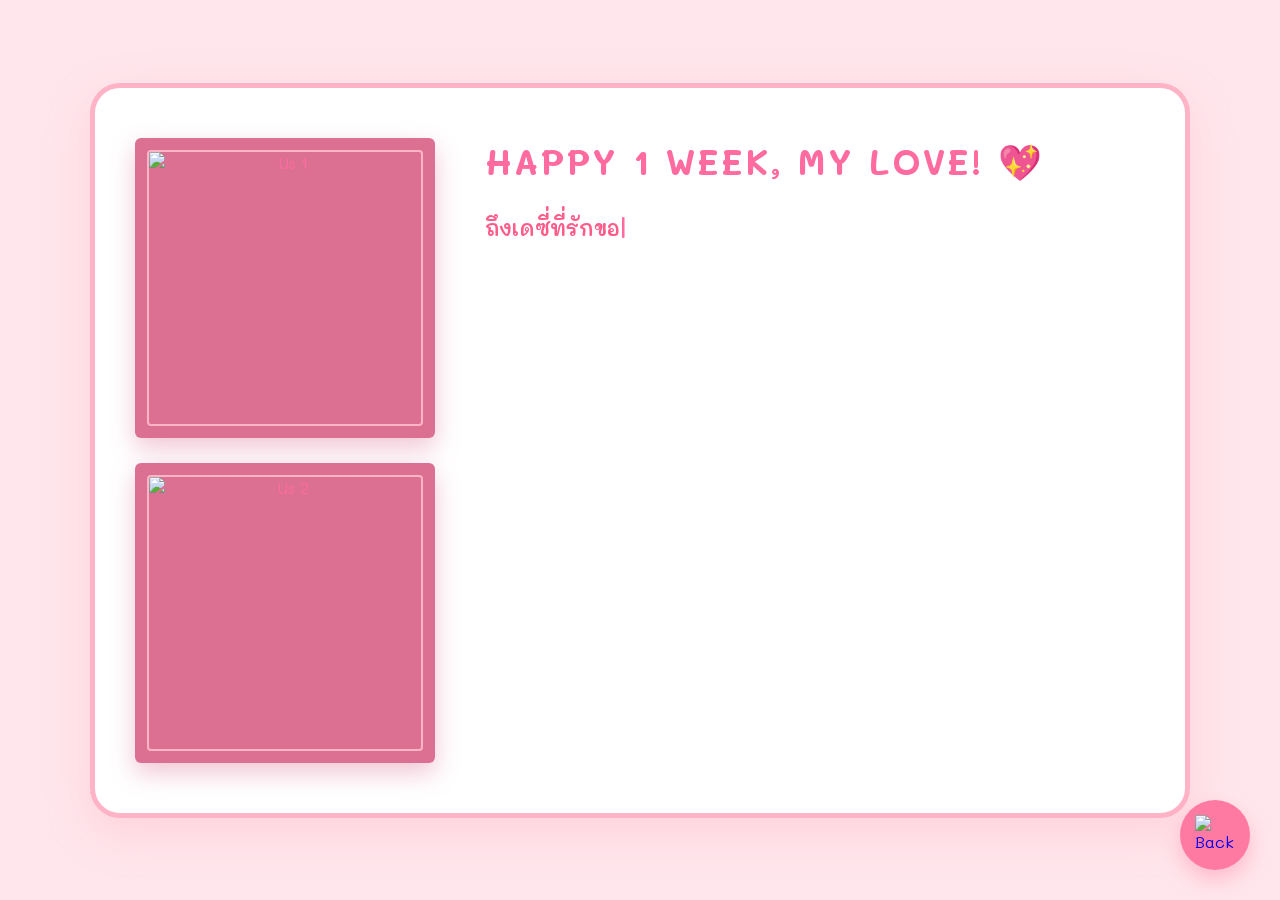
==== letter.html @ 190504b8 "main" ====
<!DOCTYPE html>
<html lang="th">
<head>
    <meta charset="UTF-8">
    <meta name="viewport" content="width=device-width, initial-scale=1.0">
    <title>A Letter for Daisy 💌</title>
    <link rel="stylesheet" href="style.css">
</head>
<body>
    <div class="container letter-container">
        
        <div class="letter-layout">
            <!-- 🌟 LEFT SIDE: TWO PICTURES 🌟 -->
            <div class="letter-pictures">
                <!-- Change the src to your chosen pictures -->
                <div class="letter-pic">
                    <img src="us4.jpg" alt="Us 1">
                </div>
                <div class="letter-pic">
                    <img src="us7.jpg" alt="Us 2">
                </div>
            </div>

            <!-- 🌟 RIGHT SIDE: THE LETTER 🌟 -->
            <div class="letter-content">
                <h2>HAPPY 1 WEEK, MY LOVE! 💖</h2>
                
                <!-- The JavaScript will type the letter into this box -->
                <div id="typewriter-text" class="typed-letter"></div>
            </div>
        </div>

    </div>

    <!-- The Floating Back Button -->
    <a href="index.html" class="floating-back-btn">
        <img src="back.png" alt="Back" class="back-icon">
    </a>

    <!-- 🌟 THE TYPEWRITER JAVASCRIPT 🌟 -->
    <script>
        // 👉 TYPE YOUR LETTER HERE! 
        // Use \n to make a new line/paragraph.
        const myLetter = `ถึงเดซี่ที่รักของเค้า, 

วันนี้ก็วันครบรอบ 1 สัปดาห์ของเราสองคนแล้วนะ เอาจริงๆเอิร์ธรู้สึกว่าเรื่องราวของเรามันพัฒนาขึ้นมาไวมากๆเลยนะ ตั้งแต่เราเริ่มรู้จักกัน เธอทำให้เค้ารู้สึกว่าชีวิตมันมีความหมายมากขึ้น

เค้ายังคงตื่นเต้นเสมอทุกครั้งที่ได้เจอเธอ ได้คุยกับเธอ ได้เห็นรอยยิ้มของเธอ มันทำให้เค้ารู้สึกว่าชีวิตนี้มันมีความสุขมากๆเลย อยากจะอยู่ถ่ายรูปคู่กับเธอทุกวันเลยนะ และเค้าก็อยากจะบอกเธอว่าเค้ารักเธอมากๆเลยนะ รักมากกว่าที่เค้าจะบรรยายออกมาเป็นคำพูดได้เลย

และเค้าก็อยากจะขอโทษที่บางครั้งเค้าอาจจะทำให้เธอรู้สึกเสียใจ รู้สึกไม่ดีบ้าง แต่เค้าก็อยากให้เธอรู้ว่าเค้ารักเธอมากๆนะ และเค้าจะพยายามเป็นคนที่ดีกว่านี้เพื่อเธอเสมอ`;

        // The animation engine
        const textElement = document.getElementById("typewriter-text");
        let i = 0;

        function typeWriter() {
            if (i < myLetter.length) {
                // If it sees a \n, it turns it into an HTML line break
                if (myLetter.charAt(i) === '\n') {
                    textElement.innerHTML += '<br>';
                } else {
                    textElement.innerHTML += myLetter.charAt(i);
                }
                i++;
                // 50 is the speed. Lower = faster, Higher = slower!
                setTimeout(typeWriter, 35); 
            }
        }

        // Wait a tiny bit after the page fades in before starting to type
        window.onload = () => {
            setTimeout(typeWriter, 800); 
        };
    </script>
</body>
</html>
---- style.css ----
@import url('https://fonts.googleapis.com/css2?family=Fredoka:wght@400;600&family=Mali:wght@400;600;700&display=swap');

* {
    box-sizing: border-box;
    margin: 0;
    padding: 0;
}

body {
    font-family: 'Mali', 'Fredoka', cursive; 
    background-color: #ffe6ec; 
    display: flex;
    justify-content: center;
    align-items: center;
    min-height: 100vh;
    color: #ff6b9e; 
    
    /* 🌟 FADE IN ANIMATION FOR EVERY PAGE 🌟 */
    animation: fadeIn 0.8s ease-in-out;
}

/* The Fade Keyframes */
@keyframes fadeIn {
    0% { opacity: 0; }
    100% { opacity: 1; }
}

a {
    text-decoration: none;
}

.container {
    background-color: #ffffff; 
    border: 5px solid #ffb3c6; 
    border-radius: 30px;
    padding: 60px 40px;
    text-align: center;
    width: 90%;
    max-width: 1000px;
    box-shadow: 0 15px 40px rgba(255, 179, 198, 0.4); 
}

header h1 {
    font-size: 3.5rem;
    margin-bottom: 10px;
    letter-spacing: 1px;
    color: #ff6b9e;
    font-weight: 700; 
}

header p {
    font-size: 1.5rem;
    margin-bottom: 50px;
    opacity: 0.9;
    color: #ff8fb3;
}

.gifts-grid {
    display: flex;
    justify-content: center;
    align-items: center;
    gap: 30px;
    margin-bottom: 50px;
}

.gift-card {
    background-color: #ff7aa2; /* 💖 Darker, richer pink for the buttons */
    border-radius: 25px;
    position: relative;
    overflow: hidden;
    cursor: pointer;
    transition: transform 0.3s ease, box-shadow 0.3s ease, background-color 0.3s ease;
    display: flex;
    justify-content: center;
    align-items: center;
    aspect-ratio: 1 / 1; 
    width: 30%; 
    max-width: 280px; 
}

.gift-img {
    width: 75%; 
    height: 75%;
    object-fit: contain; 
    position: relative;
    z-index: 2;
    transition: transform 0.3s ease;
}

.gift-card:hover {
    transform: scale(1.05);
    background-color: #ff5c8a; /* 💖 Even darker pink when hovering */
    box-shadow: 0 20px 40px rgba(255, 92, 138, 0.4);
}

.gift-card:hover .gift-img {
    transform: scale(1.1);
}

.gift-card:active {
    transform: scale(0.98);
}

.glow {
    position: absolute;
    top: 0; left: 0; width: 100%; height: 100%;
    background-image: radial-gradient(circle, rgba(255,255,255,0.8) 0%, rgba(255,255,255,0) 70%);
    opacity: 0;
    transition: opacity 0.3s ease;
    z-index: 1;
}

.gift-card:hover .glow {
    opacity: 1;
    animation: heartGlow 1.5s infinite alternate;
}

@keyframes heartGlow {
    0% { transform: scale(0.9); opacity: 0.5; }
    100% { transform: scale(1.1); opacity: 1; }
}

.for-daisy {
    font-size: 1.8rem;
    font-weight: 600;
    color: #ff8fb3;
}

/* 🌟 CUSTOM BACK BUTTON STYLES 🌟 */
.floating-back-btn {
    position: fixed;
    bottom: 30px;
    right: 30px;
    width: 70px;
    height: 70px;
    background-color: #ff7aa2; /* Matches the dark pink cards */
    border-radius: 50%;
    display: flex;
    justify-content: center;
    align-items: center;
    box-shadow: 0 10px 20px rgba(255, 122, 162, 0.4);
    transition: transform 0.3s ease, background-color 0.3s ease;
    z-index: 1000;
}

.floating-back-btn:hover {
    transform: scale(1.1);
    background-color: #ff5c8a;
}

.back-icon {
    width: 40px;
    height: 40px;
    object-fit: contain;
}

/* Page content for the gift pages */
.message-container h2 {
    color: #ff6b9e;
    font-size: 2.5rem;
    margin: 20px 0 15px 0;
}

.message-container .message-text {
    color: #ff8fb3;
    font-size: 1.5rem;
    line-height: 1.5;
}

/* Responsiveness */
@media (max-width: 768px) {
    .container { padding: 40px 20px; }
    header h1 { font-size: 2.2rem; }
    header p { font-size: 1.2rem; margin-bottom: 30px; }
    .gifts-grid { flex-direction: column; gap: 25px; }
    .gift-card { width: 75%; max-width: 300px; }
    .for-daisy { font-size: 1.4rem; }
    
    /* Adjust back button for phones */
    .floating-back-btn {
        bottom: 20px;
        right: 20px;
        width: 60px;
        height: 60px;
    }
    .back-icon { width: 30px; height: 30px; }
}

/* 🌟 FULL SCREEN GALLERY LAYOUT 🌟 */

.gallery-container {
    width: 95%; /* Almost full screen width */
    max-width: 1400px; /* Allows it to get very wide on computers */
    padding: 30px;
    height: 90vh; /* Takes up 90% of the screen height */
    display: flex;
    flex-direction: column;
}

.gallery-layout {
    display: flex;
    justify-content: space-between;
    align-items: stretch;
    height: 100%;
    gap: 20px;
}

/* 🌟 SIDE GALLERIES (Grid for Polaroids) 🌟 */
.side-gallery {
    flex: 1;
    display: grid;
    grid-template-columns: repeat(2, 1fr); /* 2 columns of polaroids */
    gap: 20px;
    align-content: center; /* Centers them vertically */
    padding: 20px;
}

/* 🌟 FIXED POLAROID TEXT (No more overlapping) 🌟 */
.polaroid-small {
    background: #db7093; 
    padding: 12px; /* Normal padding all around */
    border-radius: 6px;
    box-shadow: 0 10px 25px rgba(219, 112, 147, 0.4);
    position: relative;
    transition: transform 0.3s ease;
    display: flex;
    flex-direction: column;
}

.polaroid-small:hover {
    transform: scale(1.1) !important;
    z-index: 10;
}

.polaroid-small img {
    width: 100%;
    aspect-ratio: 1 / 1; 
    object-fit: cover;
    border: 2px solid #ffb3c6; 
    border-radius: 4px;
    display: block;
}

.polaroid-small p {
    font-family: 'Mali', cursive;
    color: #ffffff;
    font-size: 0.95rem; /* Adjusted slightly to fit nicely */
    font-weight: 600;
    line-height: 1.3;
    text-align: center;
    margin-top: 10px; /* Pushes text below the image perfectly */
}


/* 🌟 FIXED CENTER STRIP & SLOT MACHINE 🌟 */
.center-strip-wrapper {
    width: 180px;
    position: relative;
    display: flex;
    flex-direction: column;
    align-items: center;
    overflow: hidden; /* Hides anything outside this box */
    border-radius: 20px;
    background-color: rgba(255, 179, 198, 0.1); /* Very subtle background */
}

/* New Cover: Blocks out the top so pictures don't show above the hole */
.slot-machine-cover {
    position: absolute;
    top: 0; left: 0;
    width: 100%;
    height: 40px; /* Height of the block hiding the pictures */
    background-color: #ffffff; /* Matches your main container's white background */
    z-index: 10;
    display: flex;
    justify-content: center;
    align-items: flex-end;
    padding-bottom: 5px;
}

.slot-hole {
    width: 120px;
    height: 8px;
    background-color: #222; 
    border-radius: 10px;
    box-shadow: inset 0 3px 6px rgba(0,0,0,0.8); /* Makes the hole look deep */
}

/* The moving strip */
.scrolling-strip {
    background-color: #db7093; 
    padding: 10px;
    display: flex;
    flex-direction: column;
    width: 140px;
    margin-top: 40px; /* Pushes the strip below the solid white cover */
    animation: scrollUp 15s linear infinite;
}

/* This grouping guarantees a perfect, glitch-free loop */
.strip-set {
    display: flex;
    flex-direction: column;
    gap: 10px; /* Space between photos */
    padding-bottom: 10px; /* Crucial: Matches the gap so the loop is flawless */
}

.film-frame img {
    width: 100%;
    aspect-ratio: 1 / 1;
    object-fit: cover;
    border: 2px solid #ffb3c6;
    border-radius: 4px;
    display: block;
}

@keyframes scrollUp {
    0% { transform: translateY(0); }
    100% { transform: translateY(-50%); } 
}

/* Responsiveness for iPad/Phones */
@media (max-width: 900px) {
    .gallery-layout { flex-direction: column; overflow-y: auto; overflow-x: hidden; }
    .center-strip-wrapper { width: 100%; height: 300px; margin: 20px 0; }
    .scrolling-strip { flex-direction: row; animation: scrollLeft 15s linear infinite; width: max-content; margin-top: 0; }
    .strip-set { flex-direction: row; padding-bottom: 0; padding-right: 10px; }
    .slot-machine-cover { display: none; } /* Hide slot on mobile horizontal scroll */
    @keyframes scrollLeft { 0% { transform: translateX(0); } 100% { transform: translateX(-50%); } }
    .film-frame img { width: 150px; height: 150px; }
}

/* 🌟 LETTER PAGE STYLES 🌟 */

.letter-container {
    max-width: 1100px;
    padding: 50px 40px;
}

.letter-layout {
    display: flex;
    gap: 50px;
    align-items: flex-start;
}

/* Left Side: Pictures */
.letter-pictures {
    flex: 0 0 300px; /* Keeps the picture column exactly 300px wide */
    display: flex;
    flex-direction: column;
    gap: 25px;
}

.letter-pic {
    background: #db7093; /* Matches the dark pink frame */
    padding: 12px;
    border-radius: 6px;
    box-shadow: 0 10px 25px rgba(219, 112, 147, 0.4);
}

.letter-pic img {
    width: 100%;
    aspect-ratio: 1 / 1; /* Makes them perfect squares */
    object-fit: cover;
    border: 2px solid #ffb3c6;
    border-radius: 4px;
    display: block;
}

/* Right Side: Text */
.letter-content {
    flex: 1;
    text-align: left;
}

.letter-content h2 {
    color: #ff6b9e;
    font-size: 2.2rem;
    margin-bottom: 25px;
    text-transform: uppercase;
    letter-spacing: 2px;
}

.typed-letter {
    font-family: 'Mali', cursive;
    color: #ff5c8a;
    font-size: 1.3rem;
    line-height: 1.8;
    font-weight: 600;
    min-height: 400px; /* Prevents the page from jumping around while typing */
}

/* The Blinking Typewriter Cursor */
.typed-letter::after {
    content: '|';
    animation: blink 1s infinite;
    color: #ff6b9e;
}

@keyframes blink {
    0%, 100% { opacity: 1; }
    50% { opacity: 0; }
}

/* Responsiveness for iPad and Phones */
@media (max-width: 900px) {
    .letter-layout {
        flex-direction: column;
    }
    .letter-pictures {
        flex: auto;
        width: 100%;
        flex-direction: row; /* Puts the two pictures side-by-side on mobile */
    }
    .letter-pic {
        flex: 1;
    }
    .letter-content {
        margin-top: 10px;
    }
    .letter-content h2 {
        font-size: 1.8rem;
    }
    .typed-letter {
        font-size: 1.1rem;
    }
}

/* 🌟 FLOWER PAGE STYLES 🌟 */

.flower-container {
    max-width: 1100px;
    padding: 50px 40px;
}

.flower-layout {
    display: flex;
    gap: 50px;
    align-items: center;
}

/* Left: Animated Flowers */
.flower-side {
    flex: 1;
    display: flex;
    justify-content: center;
}

.swaying-flowers {
    width: 80%;
    max-width: 350px;
    /* This applies the swaying animation */
    animation: sway 3s ease-in-out infinite;
    transform-origin: bottom center; /* Swings from the bottom stem */
}

@keyframes sway {
    0%, 100% { transform: rotate(-5deg); }
    50% { transform: rotate(5deg); }
}

/* Right: Music Side */
.music-side {
    flex: 1;
    text-align: center;
}

.music-side h2 {
    color: #ff6b9e;
    font-size: 2.2rem;
    margin-bottom: 20px;
}

.video-container {
    background: #ffb3c6;
    padding: 15px;
    border-radius: 20px;
    box-shadow: 0 10px 25px rgba(219, 112, 147, 0.3);
}

.video-container iframe {
    width: 100%;
    height: 315px;
    border-radius: 10px;
}

/* Responsiveness */
@media (max-width: 900px) {
    .flower-layout { flex-direction: column; }
    .swaying-flowers { max-width: 250px; }
}
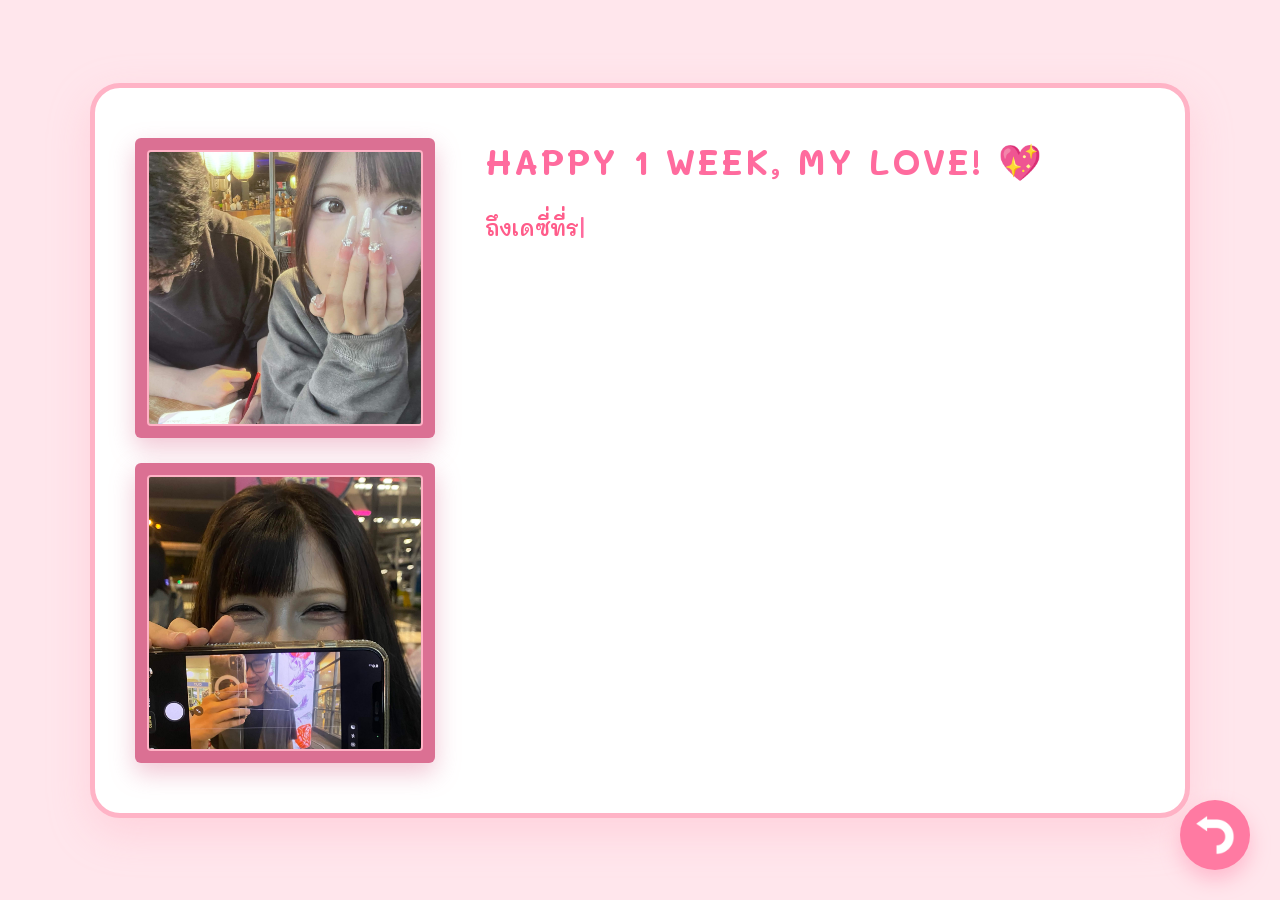
==== commit da396479: "update text" ====
--- a/letter.html
+++ b/letter.html
@@ -45,7 +45,7 @@
 
 วันนี้ก็วันครบรอบ 1 สัปดาห์ของเราสองคนแล้วนะ เอาจริงๆเอิร์ธรู้สึกว่าเรื่องราวของเรามันพัฒนาขึ้นมาไวมากๆเลยนะ ตั้งแต่เราเริ่มรู้จักกัน เธอทำให้เค้ารู้สึกว่าชีวิตมันมีความหมายมากขึ้น
 
-เค้ายังคงตื่นเต้นเสมอทุกครั้งที่ได้เจอเธอ ได้คุยกับเธอ ได้เห็นรอยยิ้มของเธอ มันทำให้เค้ารู้สึกว่าชีวิตนี้มันมีความสุขมากๆเลย อยากจะอยู่ถ่ายรูปคู่กับเธอทุกวันเลยนะ และเค้าก็อยากจะบอกเธอว่าเค้ารักเธอมากๆเลยนะ รักมากกว่าที่เค้าจะบรรยายออกมาเป็นคำพูดได้เลย
+เธอทำให้สิ่งธรรมดาๆในชีวิตของเค้ากลายเป็นสิ่งที่พิเศษขึ้นมาได้ และเค้ายังคงตื่นเต้นเสมอทุกครั้งที่ได้เจอเธอ ได้คุยกับเธอ ได้เห็นรอยยิ้มของเธอ มันทำให้เค้ารู้สึกว่าชีวิตนี้มันมีความสุขมากๆเลย อยากจะอยู่ถ่ายรูปคู่กับเธอทุกวันเลยนะ และเค้าก็อยากจะบอกเธอว่าเค้ารักเธอมากๆเลยนะ รักมากกว่าที่เค้าจะบรรยายออกมาเป็นคำพูดได้เลย
 
 และเค้าก็อยากจะขอโทษที่บางครั้งเค้าอาจจะทำให้เธอรู้สึกเสียใจ รู้สึกไม่ดีบ้าง แต่เค้าก็อยากให้เธอรู้ว่าเค้ารักเธอมากๆนะ และเค้าจะพยายามเป็นคนที่ดีกว่านี้เพื่อเธอเสมอ`;
 
